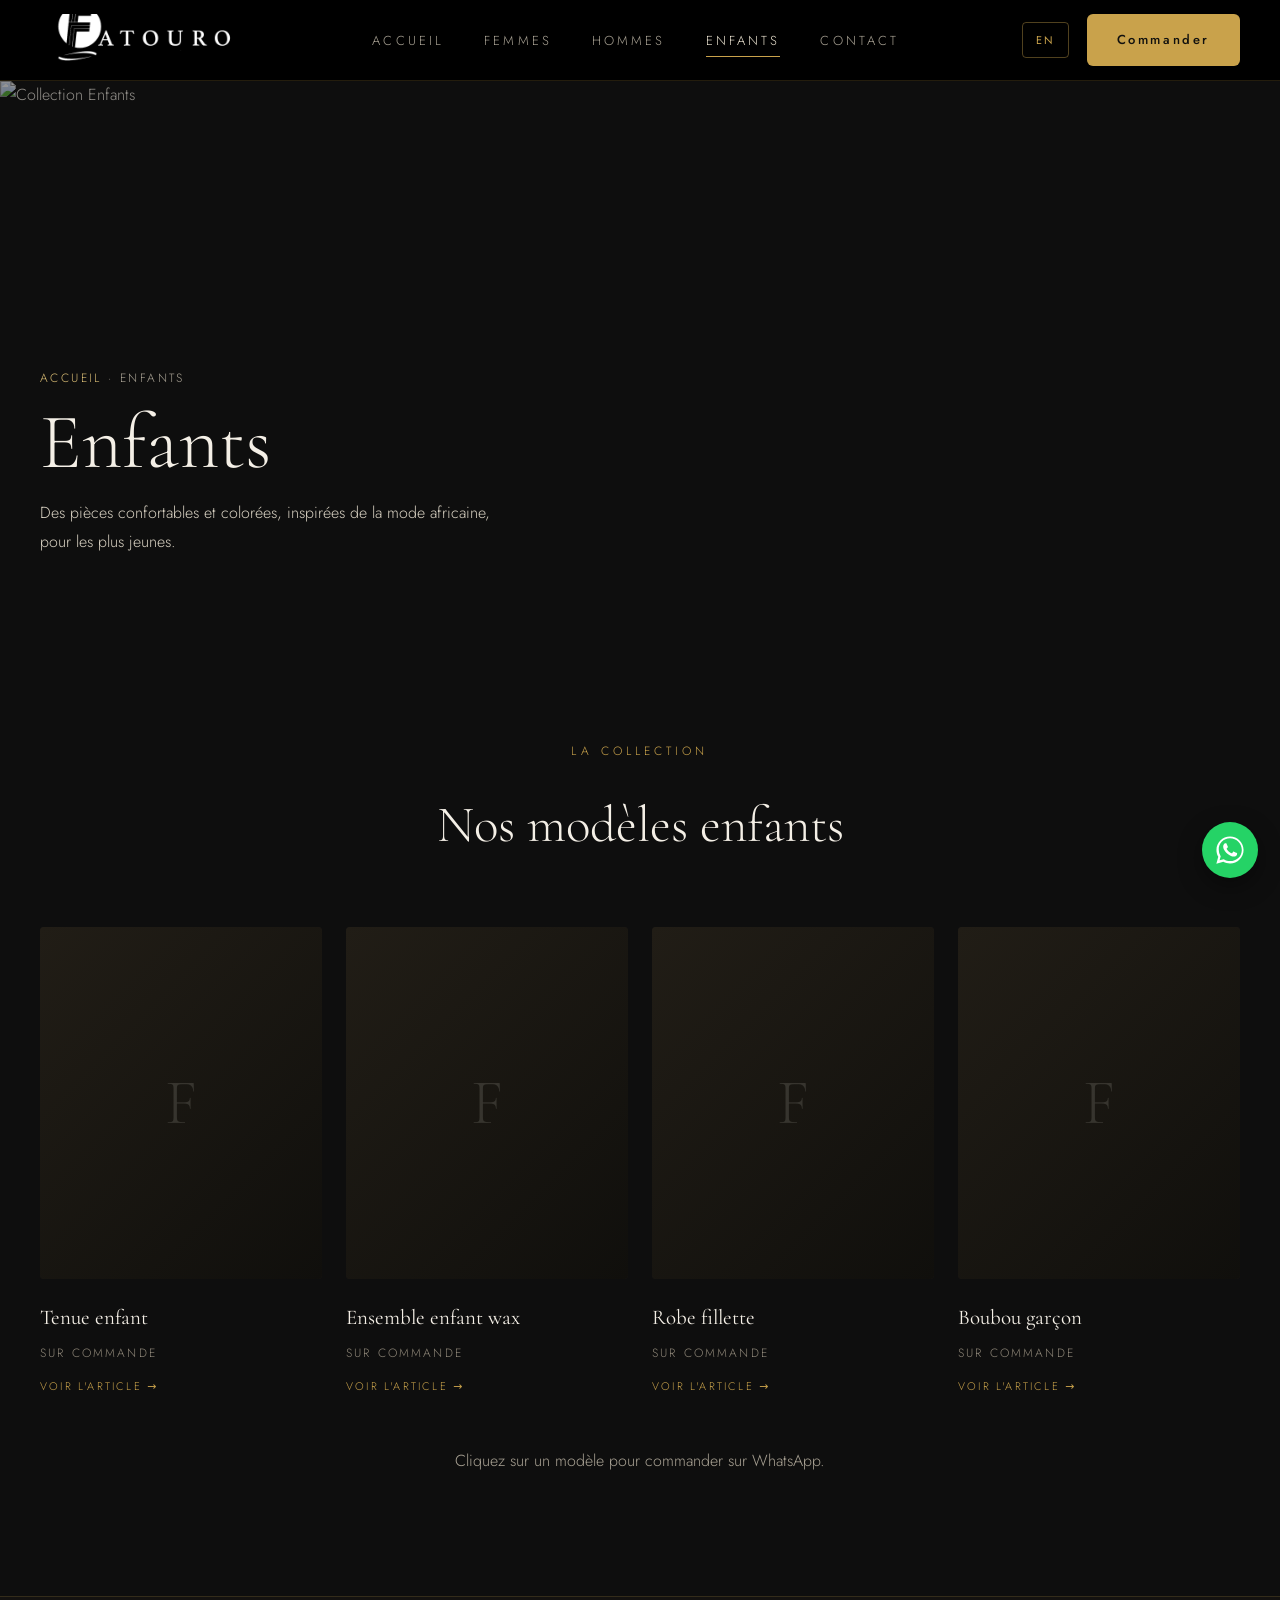
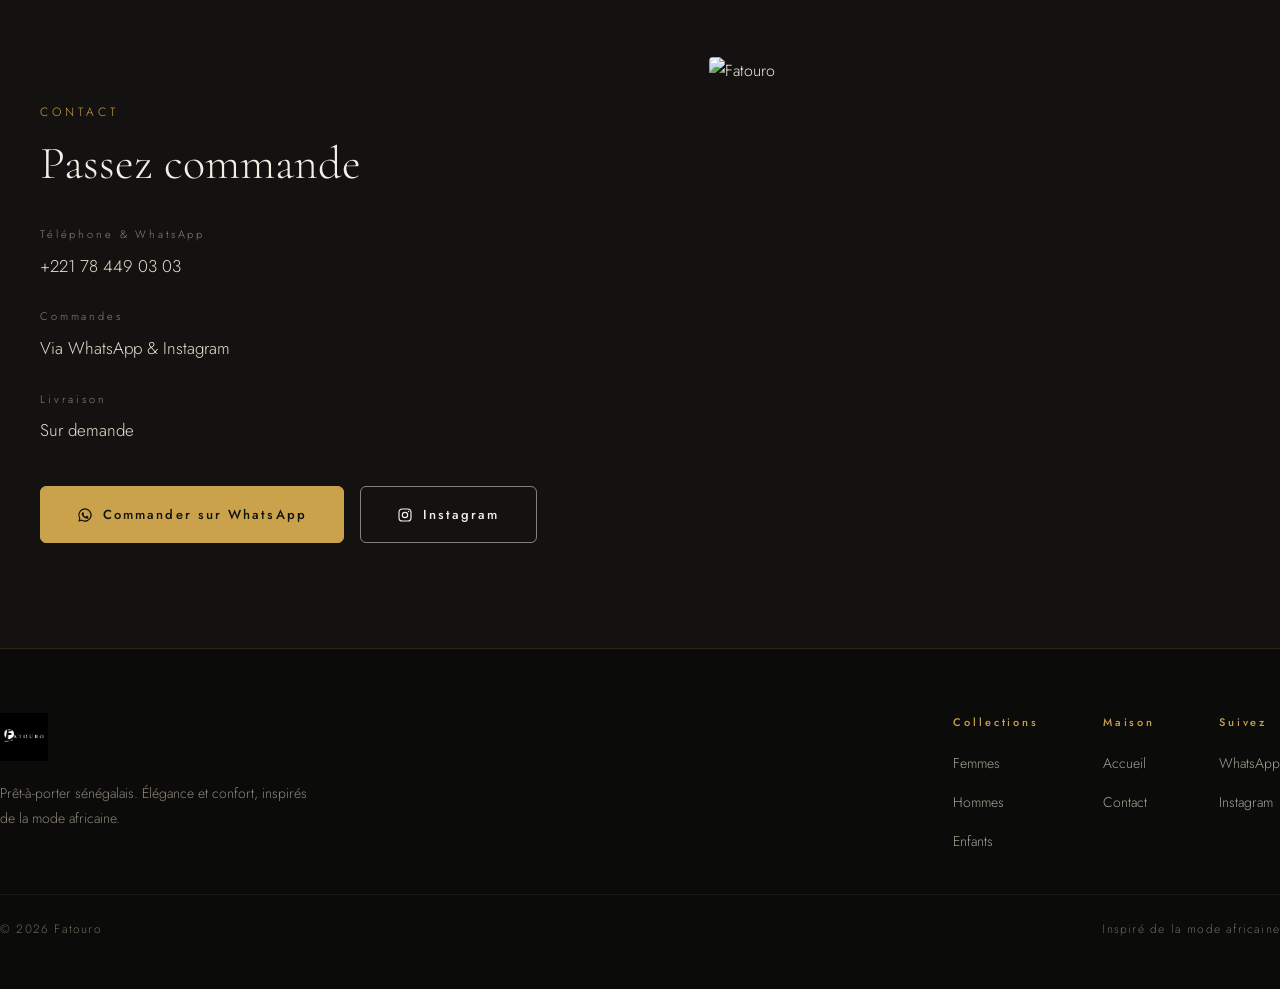
==== enfants.html @ f80fe461 "Site Fatouro : catalogue, fiches, paiement et reçus email" ====
<!DOCTYPE html>
<html lang="fr">
<head>
  <meta charset="UTF-8" />
  <meta name="viewport" content="width=device-width, initial-scale=1.0" />
  <title>Collection Enfants — FATOURO</title>
  <meta name="description" content="Collection Enfants de Fatouro : tenues confortables et colorées, ensembles wax, robes et boubous pour les plus jeunes." />
  <meta name="theme-color" content="#0e0e0e" />
  <link rel="icon" href="assets/logo.jpeg" />
  <link rel="preconnect" href="https://fonts.googleapis.com" />
  <link rel="preconnect" href="https://fonts.gstatic.com" crossorigin />
  <link href="https://fonts.googleapis.com/css2?family=Cormorant+Garamond:ital,wght@0,300;0,400;0,500;0,600;1,300;1,400&family=Jost:wght@300;400;500&display=swap" rel="stylesheet" />
  <link rel="stylesheet" href="css/style.css" />
</head>
<body>

  <div class="scroll-progress" id="scrollProgress"></div>

  <!-- ===================== NAV ===================== -->
  <header class="site-header" id="top">
    <nav class="nav container">
      <a href="index.html" class="nav__brand"><img src="assets/logo.jpeg" alt="Fatouro" class="nav__logo" /></a>
      <button class="nav__toggle" id="navToggle" aria-label="Menu" aria-expanded="false"><span></span><span></span><span></span></button>
      <ul class="nav__menu" id="navMenu">
        <li><a href="index.html" data-fr="Accueil" data-en="Home">Accueil</a></li>
        <li><a href="femmes.html" data-fr="Femmes" data-en="Women">Femmes</a></li>
        <li><a href="hommes.html" data-fr="Hommes" data-en="Men">Hommes</a></li>
        <li><a href="enfants.html" class="active" data-fr="Enfants" data-en="Children">Enfants</a></li>
        <li><a href="#contact" data-fr="Contact" data-en="Contact">Contact</a></li>
        <li class="nav__mobile-cta"><a href="#contact" class="nav__cta" data-fr="Commander" data-en="Order">Commander</a></li>
      </ul>
      <div class="nav__actions">
        <button id="langToggle" class="lang-btn">EN</button>
        <a href="#contact" class="nav__cta" data-fr="Commander" data-en="Order">Commander</a>
      </div>
    </nav>
  </header>

  <!-- ===================== HERO ===================== -->
  <section class="page-hero">
    <img class="page-hero__img" src="https://images.unsplash.com/photo-1503944168849-8bf86875bbd8?auto=format&fit=crop&w=1700&q=75" alt="Collection Enfants" />
    <div class="page-hero__overlay"></div>
    <div class="container page-hero__inner">
      <p class="breadcrumb"><a href="index.html" data-fr="Accueil" data-en="Home">Accueil</a> · <span data-fr="Enfants" data-en="Children">Enfants</span></p>
      <h1 class="page-hero__title" data-fr="Enfants" data-en="Children">Enfants</h1>
      <p class="page-hero__sub" data-fr="Des pièces confortables et colorées, inspirées de la mode africaine, pour les plus jeunes." data-en="Comfortable, colourful pieces inspired by African fashion, for the youngest.">Des pièces confortables et colorées, inspirées de la mode africaine, pour les plus jeunes.</p>
    </div>
  </section>

  <!-- ===================== CATALOGUE ===================== -->
  <section class="section">
    <div class="container">
      <div class="news-head" data-reveal>
        <p class="eyebrow" data-fr="La collection" data-en="The collection">La collection</p>
        <h2 data-fr="Nos modèles enfants" data-en="Our kids' pieces">Nos modèles enfants</h2>
      </div>
      <div class="product-grid" id="productGrid" data-categorie="Enfants"></div>
      <p class="catalogue__note" data-reveal data-fr="Cliquez sur un modèle pour commander sur WhatsApp." data-en="Click a piece to order on WhatsApp.">Cliquez sur un modèle pour commander sur WhatsApp.</p>
    </div>
  </section>

  <!-- ===================== CONTACT ===================== -->
  <section class="contact" id="contact">
    <div class="container contact__grid">
      <div class="contact__body" data-reveal>
        <p class="eyebrow" data-fr="Contact" data-en="Contact">Contact</p>
        <h2 class="contact__title" data-fr="Passez commande" data-en="Place your order">Passez commande</h2>
        <div class="contact__info">
          <div class="info-row">
            <p class="info-row__label" data-fr="Téléphone & WhatsApp" data-en="Phone & WhatsApp">Téléphone & WhatsApp</p>
            <p class="info-row__value"><a href="tel:+221784490303">+221 78 449 03 03</a></p>
          </div>
          <div class="info-row">
            <p class="info-row__label" data-fr="Commandes" data-en="Orders">Commandes</p>
            <p class="info-row__value" data-fr="Via WhatsApp & Instagram" data-en="Via WhatsApp & Instagram">Via WhatsApp & Instagram</p>
          </div>
          <div class="info-row">
            <p class="info-row__label" data-fr="Livraison" data-en="Delivery">Livraison</p>
            <p class="info-row__value" data-fr="Sur demande" data-en="On request">Sur demande</p>
          </div>
        </div>
        <div class="contact__actions">
          <a class="btn btn--gold" id="whatsappLink" href="#" target="_blank" rel="noopener">
            <svg viewBox="0 0 24 24" fill="currentColor" aria-hidden="true"><path d="M12 2a10 10 0 0 0-8.6 15l-1.4 5 5.1-1.3A10 10 0 1 0 12 2zm0 18.2c-1.5 0-3-.4-4.3-1.2l-.3-.2-3 .8.8-2.9-.2-.3A8.2 8.2 0 1 1 12 20.2zm4.5-6.1c-.2-.1-1.5-.7-1.7-.8-.2-.1-.4-.1-.6.1-.2.2-.7.8-.8 1-.2.2-.3.2-.5.1-1.3-.6-2.1-1.1-3-2.6-.2-.4.2-.4.6-1.2.1-.2 0-.3 0-.5-.1-.1-.6-1.4-.8-1.9-.2-.5-.4-.4-.6-.4h-.5c-.2 0-.5.1-.7.3-.2.2-.9.9-.9 2.2s.9 2.5 1 2.7c.1.2 1.8 2.8 4.4 3.9 1.6.7 2.2.7 3 .6.5-.1 1.5-.6 1.7-1.2.2-.6.2-1.1.1-1.2-.1-.1-.2-.2-.4-.3z"/></svg>
            <span data-fr="Commander sur WhatsApp" data-en="Order on WhatsApp">Commander sur WhatsApp</span>
          </a>
          <a class="btn btn--ghost" id="instagramLink" href="#" target="_blank" rel="noopener">
            <svg viewBox="0 0 24 24" fill="none" stroke="currentColor" stroke-width="1.7" aria-hidden="true"><rect x="3" y="3" width="18" height="18" rx="5"/><circle cx="12" cy="12" r="4"/><circle cx="17.3" cy="6.7" r="1" fill="currentColor" stroke="none"/></svg>
            <span>Instagram</span>
          </a>
        </div>
      </div>
      <div class="contact__media" data-reveal>
        <img src="https://images.unsplash.com/photo-1503944168849-8bf86875bbd8?auto=format&fit=crop&w=900&q=75" alt="Fatouro" />
      </div>
    </div>
  </section>

  <!-- ===================== FOOTER ===================== -->
  <footer class="footer">
    <div class="container footer__top">
      <div class="footer__brand">
        <img src="assets/logo.jpeg" alt="Fatouro" />
        <p data-fr="Prêt-à-porter sénégalais. Élégance et confort, inspirés de la mode africaine." data-en="Senegalese ready-to-wear. Elegance and comfort, inspired by African fashion.">Prêt-à-porter sénégalais. Élégance et confort, inspirés de la mode africaine.</p>
      </div>
      <div class="footer__cols">
        <div class="footer__col">
          <h4 data-fr="Collections" data-en="Collections">Collections</h4>
          <a href="femmes.html" data-fr="Femmes" data-en="Women">Femmes</a>
          <a href="hommes.html" data-fr="Hommes" data-en="Men">Hommes</a>
          <a href="enfants.html" data-fr="Enfants" data-en="Children">Enfants</a>
        </div>
        <div class="footer__col">
          <h4 data-fr="Maison" data-en="House">Maison</h4>
          <a href="index.html" data-fr="Accueil" data-en="Home">Accueil</a>
          <a href="#contact" data-fr="Contact" data-en="Contact">Contact</a>
        </div>
        <div class="footer__col">
          <h4 data-fr="Suivez" data-en="Follow">Suivez</h4>
          <a id="footerWhatsapp" href="#" target="_blank" rel="noopener">WhatsApp</a>
          <a id="footerInstagram" href="#" target="_blank" rel="noopener">Instagram</a>
        </div>
      </div>
    </div>
    <div class="container footer__bottom">
      <p>© <span id="year"></span> Fatouro</p>
      <p data-fr="Inspiré de la mode africaine" data-en="Inspired by African fashion">Inspiré de la mode africaine</p>
    </div>
  </footer>

  <a class="fab-whatsapp" id="fabWhatsapp" href="#" target="_blank" rel="noopener" aria-label="WhatsApp">
    <svg viewBox="0 0 32 32" width="28" height="28" fill="currentColor" aria-hidden="true"><path d="M16 .5C7.4.5.5 7.4.5 16c0 2.8.7 5.4 2.1 7.8L.4 31.6l8-2.1c2.3 1.2 4.9 1.9 7.6 1.9 8.6 0 15.5-6.9 15.5-15.5S24.6.5 16 .5zm0 28.2c-2.4 0-4.7-.6-6.7-1.8l-.5-.3-4.7 1.2 1.3-4.6-.3-.5a12.6 12.6 0 01-1.9-6.7C2.5 8.5 8.5 2.5 16 2.5S29.5 8.5 29.5 16 23.5 28.7 16 28.7zm7.3-9.5c-.4-.2-2.4-1.2-2.7-1.3-.4-.1-.6-.2-.9.2-.3.4-1 1.3-1.2 1.5-.2.2-.4.3-.8.1-.4-.2-1.7-.6-3.2-2-1.2-1.1-2-2.4-2.2-2.8-.2-.4 0-.6.2-.8l.6-.7c.2-.2.3-.4.4-.6.1-.2 0-.5 0-.7-.1-.2-.9-2.2-1.3-3-.3-.8-.6-.7-.9-.7h-.7c-.2 0-.6.1-1 .5s-1.4 1.4-1.4 3.4 1.4 3.9 1.6 4.2c.2.3 2.8 4.3 6.8 6 .9.4 1.7.6 2.2.8.9.3 1.8.3 2.4.2.7-.1 2.4-1 2.7-1.9.3-.9.3-1.7.2-1.9-.1-.2-.3-.3-.7-.5z"/></svg>
  </a>

  <script src="js/script.js"></script>
</body>
</html>
---- css/style.css ----
/* ===================================================================
   FATOURO — feuille de style
   Palette : noir #0E0E0E · crème #F4EFE6 · or #C9A24B
   Typo    : Cormorant Garamond (titres) · Jost (texte)
=================================================================== */
:root {
  --bg: #0e0e0e;
  --panel: #141210;
  --footer: #0b0b0a;
  --cream: #f4efe6;
  --cream-2: #e7dfcd;
  --gold: #c9a24b;
  --gold-2: #d9bc74;
  --muted: #a9a294;
  --muted-2: #8f8779;
  --line: rgba(201, 162, 75, .18);
  --line-soft: rgba(255, 255, 255, .06);
  --ink: #1d1a14;
  --ink-muted: #4a4436;
  --maxw: 1360px;
  --serif: "Cormorant Garamond", Georgia, serif;
  --sans: "Jost", system-ui, -apple-system, Segoe UI, Roboto, sans-serif;
  --ease: cubic-bezier(.22, 1, .36, 1);
}

* { box-sizing: border-box; margin: 0; padding: 0; }
html { scroll-behavior: smooth; }
body {
  font-family: var(--sans);
  font-weight: 300;
  background: var(--bg);
  color: var(--cream);
  line-height: 1.8;
  -webkit-font-smoothing: antialiased;
  overflow-x: hidden;
}
img { max-width: 100%; display: block; }
a { color: inherit; text-decoration: none; }

.container { max-width: var(--maxw); margin-inline: auto; padding-inline: 40px; }
.section { padding: clamp(70px, 11vw, 120px) 0; }

/* ===== Surtitres / titres communs ===== */
.eyebrow { font-size: 12px; letter-spacing: .34em; text-transform: uppercase; color: var(--gold); margin-bottom: 16px; }
.eyebrow--dark { color: #9c7a22; }
.h-serif { font-family: var(--serif); font-weight: 300; line-height: 1.06; }

/* ===== Barre de progression ===== */
.scroll-progress {
  position: fixed; top: 0; left: 0; height: 2px; width: 0;
  background: linear-gradient(90deg, var(--gold), var(--gold-2));
  z-index: 100; transition: width .1s linear;
}

/* ===== Boutons ===== */
.btn {
  display: inline-flex; align-items: center; gap: 10px;
  font-size: 13px; letter-spacing: .16em; font-weight: 500;
  padding: 16px 36px; border-radius: 6px; border: 1px solid transparent;
  cursor: pointer; transition: transform .3s var(--ease), background .3s, border-color .3s, color .3s;
}
.btn:hover { transform: translateY(-3px); }
.btn--gold { background: var(--gold); color: #10100e; border-color: var(--gold); }
.btn--gold:hover { background: var(--gold-2); border-color: var(--gold-2); }
.btn--ghost { border-color: rgba(244, 239, 230, .5); color: var(--cream); }
.btn--ghost:hover { border-color: var(--cream); background: rgba(244, 239, 230, .06); }

/* ===================================================================
   NAVIGATION
=================================================================== */
.site-header {
  position: sticky; top: 0; z-index: 50;
  background: #000;
  border-bottom: 1px solid var(--line);
}
.nav { display: flex; align-items: center; justify-content: space-between; gap: 32px; height: 80px; }
.nav__logo { height: 52px; width: 210px; object-fit: cover; object-position: center; transition: transform .3s var(--ease); }
.nav__brand:hover .nav__logo { transform: scale(1.04); }
.nav__menu { display: flex; align-items: center; gap: 40px; list-style: none; }
.nav__menu a {
  position: relative; font-size: 13px; letter-spacing: .24em; text-transform: uppercase; color: var(--muted);
  transition: color .25s;
}
.nav__menu a::after {
  content: ""; position: absolute; left: 0; bottom: -7px; height: 1px; width: 0; background: var(--gold);
  transition: width .3s var(--ease);
}
.nav__menu a:hover, .nav__menu a.active { color: var(--cream-2); }
.nav__menu a:hover::after, .nav__menu a.active::after { width: 100%; }
.nav__mobile-cta { display: none; } /* visible uniquement en menu mobile */
.nav__actions { display: flex; align-items: center; gap: 18px; }
.lang-btn {
  background: transparent; border: 1px solid rgba(201, 162, 75, .4); color: var(--gold);
  font-family: var(--sans); font-size: 11px; letter-spacing: .18em; padding: 9px 13px; border-radius: 4px; cursor: pointer;
  transition: background .25s, color .25s;
}
.lang-btn:hover { background: var(--gold); color: #10100e; }
.nav__cta {
  background: var(--gold); color: #10100e !important; font-size: 13px; letter-spacing: .2em; font-weight: 500;
  padding: 14px 30px; border-radius: 6px; transition: background .25s, transform .25s var(--ease);
}
.nav__cta:hover { background: var(--gold-2); transform: translateY(-2px); }
.nav__cta::after { display: none; }
.nav__toggle { display: none; flex-direction: column; gap: 5px; background: none; border: 0; cursor: pointer; padding: 6px; z-index: 60; }
.nav__toggle span { width: 26px; height: 2px; background: var(--cream); transition: .3s var(--ease); }
.nav__toggle[aria-expanded="true"] span:nth-child(1) { transform: translateY(7px) rotate(45deg); }
.nav__toggle[aria-expanded="true"] span:nth-child(2) { opacity: 0; }
.nav__toggle[aria-expanded="true"] span:nth-child(3) { transform: translateY(-7px) rotate(-45deg); }

/* ===================================================================
   HERO
=================================================================== */
.hero {
  position: relative; height: 90vh; min-height: 600px; max-height: 840px;
  display: flex; align-items: flex-end; overflow: hidden;
}
.hero__img { position: absolute; inset: 0; width: 100%; height: 100%; object-fit: cover; }
.hero__overlay {
  position: absolute; inset: 0;
  background: linear-gradient(180deg, rgba(14,14,14,.55) 0%, rgba(14,14,14,.15) 38%, rgba(14,14,14,.92) 100%);
}
.hero__inner { position: relative; z-index: 2; width: 100%; padding-bottom: 88px; }
.hero__overline { font-size: 12px; letter-spacing: .34em; color: var(--gold-2); margin-bottom: 22px; }
.hero__title { font-family: var(--serif); font-weight: 300; font-size: clamp(44px, 6vw, 80px); line-height: 1.02; max-width: 15ch; }
.hero__sub { max-width: 46ch; font-size: 17px; line-height: 1.8; color: #d8d1c2; margin: 26px 0 38px; }
.hero__actions { display: flex; flex-wrap: wrap; gap: 16px; }

/* page-hero (collections) */
.page-hero { position: relative; height: 60vh; min-height: 440px; max-height: 620px; display: flex; align-items: flex-end; overflow: hidden; }
.page-hero__img { position: absolute; inset: 0; width: 100%; height: 100%; object-fit: cover; }
.page-hero__overlay { position: absolute; inset: 0; background: linear-gradient(180deg, rgba(14,14,14,.45) 0%, rgba(14,14,14,.2) 40%, rgba(14,14,14,.92) 100%); }
.page-hero__inner { position: relative; z-index: 2; width: 100%; padding-bottom: 64px; }
.breadcrumb { font-size: 12px; letter-spacing: .2em; text-transform: uppercase; color: var(--muted); margin-bottom: 14px; }
.breadcrumb a { color: var(--gold-2); }
.page-hero__title { font-family: var(--serif); font-weight: 300; font-size: clamp(40px, 7vw, 78px); line-height: 1; }
.page-hero__sub { max-width: 50ch; color: #d8d1c2; font-size: 16px; margin-top: 18px; }

/* ===================================================================
   COLLECTIONS (catégories)
=================================================================== */
.section-head { display: flex; align-items: flex-end; justify-content: space-between; flex-wrap: wrap; gap: 24px; margin-bottom: 56px; }
.section-head__title { font-family: var(--serif); font-weight: 300; font-size: clamp(32px, 4vw, 52px); line-height: 1.05; }
.section-head__intro { max-width: 34ch; font-size: 15px; line-height: 1.8; color: var(--muted); }

.cat-grid { display: grid; grid-template-columns: repeat(3, 1fr); gap: 24px; }
.cat-card { position: relative; display: block; aspect-ratio: 3/4; overflow: hidden; border-radius: 4px; }
.cat-card__img { position: absolute; inset: 0; width: 100%; height: 100%; object-fit: cover; transition: transform .7s var(--ease); }
.cat-card:hover .cat-card__img { transform: scale(1.06); }
.cat-card__overlay { position: absolute; inset: 0; background: linear-gradient(180deg, rgba(14,14,14,0) 40%, rgba(14,14,14,.84) 100%); }
.cat-card__label { position: absolute; left: 28px; bottom: 28px; z-index: 2; }
.cat-card__label h3 { font-family: var(--serif); font-weight: 400; font-size: 30px; color: #f6f1e7; margin-bottom: 8px; }
.cat-card__label span { font-size: 12px; letter-spacing: .22em; color: var(--gold-2); transition: letter-spacing .3s; }
.cat-card:hover .cat-card__label span { letter-spacing: .3em; }

/* ===================================================================
   STORY (section claire)
=================================================================== */
.story { background: var(--cream); color: var(--ink); }
.story__grid { display: grid; grid-template-columns: .85fr 1fr; gap: 80px; align-items: center; }
.story__media { position: relative; aspect-ratio: 4/5; margin: 80px 0; border-radius: 4px; overflow: hidden; }
.story__media img { position: absolute; inset: 0; width: 100%; height: 100%; object-fit: cover; }
.story__body { padding: 80px 0; }
.story__title { font-family: var(--serif); font-weight: 300; font-size: clamp(30px, 3.4vw, 46px); line-height: 1.1; color: var(--ink); margin-bottom: 28px; }
.story__body p { font-size: 17px; line-height: 1.9; color: var(--ink-muted); max-width: 54ch; margin-bottom: 22px; }
.story__link { display: inline-block; border-bottom: 1px solid #9c7a22; padding-bottom: 6px; font-size: 13px; letter-spacing: .2em; color: var(--ink); margin-top: 14px; transition: gap .3s; }
.story__link:hover { color: #9c7a22; }

/* ===================================================================
   NOUVEAUTÉS / CATALOGUE (produits)
=================================================================== */
.news-head { text-align: center; margin-bottom: 56px; }
.news-head h2 { font-family: var(--serif); font-weight: 300; font-size: clamp(32px, 4vw, 52px); }
.product-grid { display: grid; grid-template-columns: repeat(4, 1fr); gap: 24px; }
.product { display: block; }
.product__frame { position: relative; aspect-ratio: 4/5; border-radius: 4px; overflow: hidden; background: #1b1814; }
.product__frame img { position: absolute; inset: 0; width: 100%; height: 100%; object-fit: contain; background: #1b1814; transition: transform .6s var(--ease); }
.product:hover .product__frame img { transform: scale(1.05); }
.product__placeholder {
  position: absolute; inset: 0; display: flex; align-items: center; justify-content: center;
  font-family: var(--serif); font-size: 64px; color: rgba(244, 239, 230, .14);
  background: linear-gradient(135deg, #211d16, #100f0c);
}
.product__badge {
  position: absolute; top: 14px; left: 14px; z-index: 2;
  font-size: 10px; letter-spacing: .16em; text-transform: uppercase; font-weight: 500;
  background: rgba(14,14,14,.82); color: var(--gold-2); border: 1px solid var(--line);
  padding: 6px 12px; border-radius: 3px; backdrop-filter: blur(4px);
}
.product--out .product__frame img,
.product--out .product__placeholder { filter: grayscale(.7) brightness(.7); }
.product--out .product__order { color: var(--muted); }
.product__name { font-family: var(--serif); font-weight: 400; font-size: 21px; color: var(--cream); margin: 20px 0 6px; }
.product__meta { font-size: 12px; letter-spacing: .18em; color: var(--muted-2); text-transform: uppercase; }
.product__stock { font-size: 12px; letter-spacing: .04em; color: var(--gold-2); margin-top: 4px; }
.product__stock--out { color: #c98b6a; }
.product__order {
  display: inline-block; margin-top: 12px; font-size: 11px; letter-spacing: .2em; text-transform: uppercase;
  color: var(--gold); border-bottom: 1px solid transparent; transition: border-color .25s;
}
.product:hover .product__order { border-color: var(--gold); }
.catalogue__note { margin-top: 48px; text-align: center; color: var(--muted); }
.catalogue__note a { color: var(--gold); border-bottom: 1px solid rgba(201,162,75,.4); }

/* ===================================================================
   BOUTIQUE / CONTACT
=================================================================== */
.contact { background: var(--panel); border-top: 1px solid var(--line); }
.contact__grid { display: grid; grid-template-columns: 1fr .9fr; gap: 80px; align-items: center; }
.contact__body { padding: 100px 0; }
.contact__title { font-family: var(--serif); font-weight: 300; font-size: clamp(30px, 3.6vw, 48px); line-height: 1.08; margin-bottom: 36px; }
.contact__info { display: grid; gap: 26px; max-width: 420px; }
.info-row__label { font-size: 11px; letter-spacing: .26em; color: var(--muted-2); margin-bottom: 6px; }
.info-row__value { font-size: 17px; font-weight: 300; color: var(--cream-2); }
.info-row__value a { color: var(--cream-2); border-bottom: 1px solid transparent; transition: border-color .25s; }
.info-row__value a:hover { border-color: var(--gold); }
.contact__actions { display: flex; flex-wrap: wrap; gap: 16px; margin-top: 40px; }
.contact__actions .btn svg { width: 16px; height: 16px; }
.contact__media { position: relative; aspect-ratio: 1/1; align-self: stretch; margin: 60px 0; border-radius: 4px; overflow: hidden; }
.contact__media img { position: absolute; inset: 0; width: 100%; height: 100%; object-fit: cover; }

/* ===================================================================
   INSTAGRAM
=================================================================== */
.insta { text-align: center; }
.insta__handle { font-family: var(--serif); font-weight: 300; font-size: clamp(30px, 3.4vw, 46px); margin-bottom: 48px; }
.ig-grid { display: grid; grid-template-columns: repeat(6, 1fr); gap: 14px; }
.ig-cell { position: relative; aspect-ratio: 1/1; overflow: hidden; border-radius: 3px; }
.ig-cell img { position: absolute; inset: 0; width: 100%; height: 100%; object-fit: cover; transition: transform .6s var(--ease), filter .4s; filter: grayscale(.1); }
.ig-cell:hover img { transform: scale(1.08); filter: grayscale(0); }

/* ===================================================================
   FOOTER
=================================================================== */
.footer { margin-top: 0; border-top: 1px solid var(--line); background: var(--footer); }
.footer__top { display: flex; flex-wrap: wrap; justify-content: space-between; gap: 40px; padding: 64px 0 40px; }
.footer__brand { max-width: 320px; }
.footer__brand img { height: 48px; width: auto; margin-bottom: 20px; }
.footer__brand p { font-size: 14px; line-height: 1.8; color: var(--muted-2); }
.footer__cols { display: flex; gap: 64px; flex-wrap: wrap; }
.footer__col { display: flex; flex-direction: column; gap: 14px; }
.footer__col h4 { font-size: 11px; letter-spacing: .26em; color: var(--gold); margin-bottom: 4px; font-weight: 500; }
.footer__col a { font-size: 14px; font-weight: 300; color: var(--muted); transition: color .25s; }
.footer__col a:hover { color: var(--cream-2); }
.footer__bottom { display: flex; flex-wrap: wrap; justify-content: space-between; gap: 16px; padding: 24px 0 48px; border-top: 1px solid var(--line-soft); }
.footer__bottom p { font-size: 12px; letter-spacing: .1em; color: #6f6a5e; }

/* ===== Carte cliquable + compteur photos ===== */
.product { cursor: pointer; }
.product__count {
  position: absolute; top: 14px; right: 14px; z-index: 2;
  font-size: 11px; letter-spacing: .04em;
  background: rgba(14,14,14,.78); color: var(--cream); border: 1px solid var(--line);
  padding: 4px 9px; border-radius: 20px; backdrop-filter: blur(4px);
}

/* ===================================================================
   FICHE ARTICLE (modale) + galerie
=================================================================== */
.modal { position: fixed; inset: 0; z-index: 200; display: none; }
.modal[aria-hidden="false"] { display: block; }
.modal__overlay { position: absolute; inset: 0; background: rgba(6,6,6,.85); backdrop-filter: blur(4px); animation: fadeIn .25s ease; }
@keyframes fadeIn { from { opacity: 0; } to { opacity: 1; } }
.modal__box {
  position: absolute; left: 50%; top: 50%; transform: translate(-50%, -50%);
  width: min(960px, 94vw); max-height: 92vh; overflow: auto;
  background: var(--panel); border: 1px solid var(--line); border-radius: 8px;
  display: grid; grid-template-columns: 1.15fr .85fr;
  animation: modalIn .3s var(--ease);
}
@keyframes modalIn { from { opacity: 0; transform: translate(-50%, -46%); } to { opacity: 1; transform: translate(-50%, -50%); } }
.modal__close {
  position: absolute; top: 12px; right: 14px; z-index: 5;
  width: 38px; height: 38px; border-radius: 50%; border: 1px solid var(--line);
  background: rgba(14,14,14,.7); color: var(--cream); font-size: 22px; line-height: 1; cursor: pointer;
  transition: background .2s;
}
.modal__close:hover { background: var(--gold); color: #10100e; }

.modal__gallery { padding: 18px; }
.modal__stage { position: relative; aspect-ratio: 4/5; background: #1b1814; border-radius: 6px; overflow: hidden; display: flex; align-items: center; justify-content: center; }
.modal__img { width: 100%; height: 100%; }
.modal__img img { width: 100%; height: 100%; object-fit: contain; }
.modal__placeholder { width: 100%; height: 100%; display: flex; align-items: center; justify-content: center; font-family: var(--serif); font-size: 90px; color: rgba(244,239,230,.14); }
.modal__nav {
  position: absolute; top: 50%; transform: translateY(-50%); z-index: 3;
  width: 42px; height: 42px; border-radius: 50%; border: 1px solid var(--line);
  background: rgba(14,14,14,.6); color: var(--cream); font-size: 26px; line-height: 1; cursor: pointer;
  display: flex; align-items: center; justify-content: center; transition: background .2s;
}
.modal__nav:hover { background: var(--gold); color: #10100e; }
.modal__nav--prev { left: 12px; }
.modal__nav--next { right: 12px; }
.modal__thumbs { display: flex; gap: 10px; margin-top: 12px; flex-wrap: wrap; }
.modal__thumb { width: 64px; height: 76px; border-radius: 4px; overflow: hidden; border: 1px solid var(--line); background: #1b1814; cursor: pointer; padding: 0; }
.modal__thumb img { width: 100%; height: 100%; object-fit: cover; }
.modal__thumb.is-active { border-color: var(--gold); box-shadow: 0 0 0 1px var(--gold); }

.modal__info { padding: 56px 36px 36px; display: flex; flex-direction: column; }
.modal__cat { font-size: 11px; letter-spacing: .22em; text-transform: uppercase; color: var(--gold); margin-bottom: 10px; }
.modal__name { font-family: var(--serif); font-weight: 500; font-size: clamp(26px, 4vw, 38px); line-height: 1.1; margin-bottom: 12px; }
.modal__price { font-size: 20px; color: var(--cream); margin-bottom: 6px; }
.modal__stock { font-size: 14px; color: var(--gold-2); margin-bottom: 28px; }
.modal__stock--out { color: #c98b6a; }
.modal__actions { margin-top: auto; display: flex; flex-direction: column; gap: 12px; }
.modal__actions .btn { justify-content: center; }
/* l'attribut hidden doit l'emporter sur display:flex */
.modal__actions[hidden], .pay[hidden] { display: none !important; }

/* Panneau paiement */
.pay { margin-top: auto; display: flex; flex-direction: column; gap: 14px; }
.pay__title { font-size: 13px; letter-spacing: .1em; text-transform: uppercase; color: var(--gold); }
.pay__methods { display: grid; grid-template-columns: 1fr 1fr; gap: 12px; }
.pay__method {
  display: flex; align-items: center; justify-content: center; gap: 8px;
  padding: 16px 12px; border-radius: 6px; cursor: pointer;
  background: var(--bg); border: 1px solid var(--line); color: var(--cream);
  font-family: var(--sans); font-size: 14px; letter-spacing: .04em;
  transition: border-color .25s, transform .25s var(--ease), background .25s;
}
.pay__method:hover { border-color: var(--gold); transform: translateY(-2px); }
.pay__logo { width: 26px; height: 26px; object-fit: contain; border-radius: 5px; flex-shrink: 0; }
.pay__details:empty { display: none; }
.pay__box { background: var(--bg); border: 1px solid var(--line); border-radius: 6px; padding: 18px; display: flex; flex-direction: column; gap: 8px; }
.pay__line { font-size: 15px; color: var(--cream-2); }
.pay__line strong { color: var(--cream); letter-spacing: .04em; }
.pay__steps { font-size: 13px; color: var(--muted); margin: 4px 0 10px; }
.pay__back { align-self: flex-start; background: none; border: 0; color: var(--muted); cursor: pointer; font-family: var(--sans); font-size: 13px; padding: 4px 0; transition: color .2s; }
.pay__back:hover { color: var(--cream); }
.pay__recu { font-size: 13px; color: #6fcf97; }
.pay__recu--ko { color: #c98b6a; }

/* Formulaire de commande */
.checkout { margin-top: auto; display: flex; flex-direction: column; gap: 12px; }
.checkout[hidden] { display: none !important; }
.checkout .pay__title { margin-bottom: 2px; }
.checkout__row { display: flex; gap: 12px; }
.checkout input {
  width: 100%; padding: 13px 14px; border-radius: 6px;
  background: var(--bg); border: 1px solid var(--line); color: var(--cream);
  font-family: var(--sans); font-size: 15px; transition: border-color .2s;
}
.checkout input::placeholder { color: var(--muted-2); }
.checkout input:focus { outline: none; border-color: var(--gold); }
.checkout .btn { justify-content: center; margin-top: 4px; }

@media (max-width: 720px) {
  .modal__box { grid-template-columns: 1fr; }
  .modal__info { padding: 8px 22px 28px; }
}

/* ===== FAB WhatsApp ===== */
.fab-whatsapp {
  position: fixed; right: 22px; bottom: 22px; z-index: 60; width: 56px; height: 56px; border-radius: 50%;
  display: flex; align-items: center; justify-content: center; background: #25d366; color: #fff;
  box-shadow: 0 8px 24px rgba(0,0,0,.4); transition: transform .25s var(--ease); animation: fabPulse 2.6s ease-in-out infinite;
}
.fab-whatsapp:hover { transform: scale(1.1); animation-play-state: paused; }
@keyframes fabPulse {
  0%, 100% { box-shadow: 0 8px 24px rgba(0,0,0,.4), 0 0 0 0 rgba(37,211,102,.5); }
  50% { box-shadow: 0 8px 24px rgba(0,0,0,.4), 0 0 0 12px rgba(37,211,102,0); }
}

/* ===== Animations au défilement ===== */
[data-reveal] { opacity: 0; transform: translateY(30px); transition: opacity .8s var(--ease), transform .8s var(--ease); transition-delay: calc(var(--i, 0) * .09s); }
[data-reveal].is-visible { opacity: 1; transform: translateY(0); }
@media (prefers-reduced-motion: reduce) {
  *, *::before, *::after { animation: none !important; transition: none !important; }
  [data-reveal] { opacity: 1 !important; transform: none !important; }
}

/* ===================================================================
   RESPONSIVE
=================================================================== */
@media (max-width: 1024px) {
  .story__grid, .contact__grid { grid-template-columns: 1fr; gap: 0; }
  .story__media { margin: 60px 0 0; }
  .story__body { padding: 48px 0 80px; }
  .contact__media { margin: 0 0 60px; aspect-ratio: 16/10; order: -1; }
  .contact__body { padding: 80px 0 40px; }
  .product-grid { grid-template-columns: repeat(2, 1fr); }
  .ig-grid { grid-template-columns: repeat(3, 1fr); }
}
@media (max-width: 820px) {
  .container { padding-inline: 22px; }
  .nav { height: 68px; }
  .nav__logo { height: 44px; width: 170px; }
  .nav__toggle { display: flex; }
  .nav__menu {
    position: fixed; inset: 68px 0 auto 0; flex-direction: column; gap: 0;
    background: rgba(14,14,14,.98); backdrop-filter: blur(12px); padding: 1rem 0;
    border-bottom: 1px solid var(--line); transform: translateY(-130%); transition: transform .4s var(--ease); pointer-events: none;
  }
  .nav__menu.open { transform: translateY(0); pointer-events: auto; }
  .nav__menu li { width: 100%; text-align: center; }
  .nav__menu li a { display: block; padding: 14px 0; }
  .nav__actions .nav__cta { display: none; } /* on masque le bouton de droite sur mobile */
  .nav__mobile-cta { display: block; }       /* et on montre celui du menu */
  .cat-grid { grid-template-columns: 1fr; }
  .hero__inner { padding-bottom: 56px; }
}
@media (max-width: 560px) {
  .product-grid { grid-template-columns: 1fr; }
  .ig-grid { grid-template-columns: repeat(2, 1fr); }
  .lang-btn { display: none; }
}
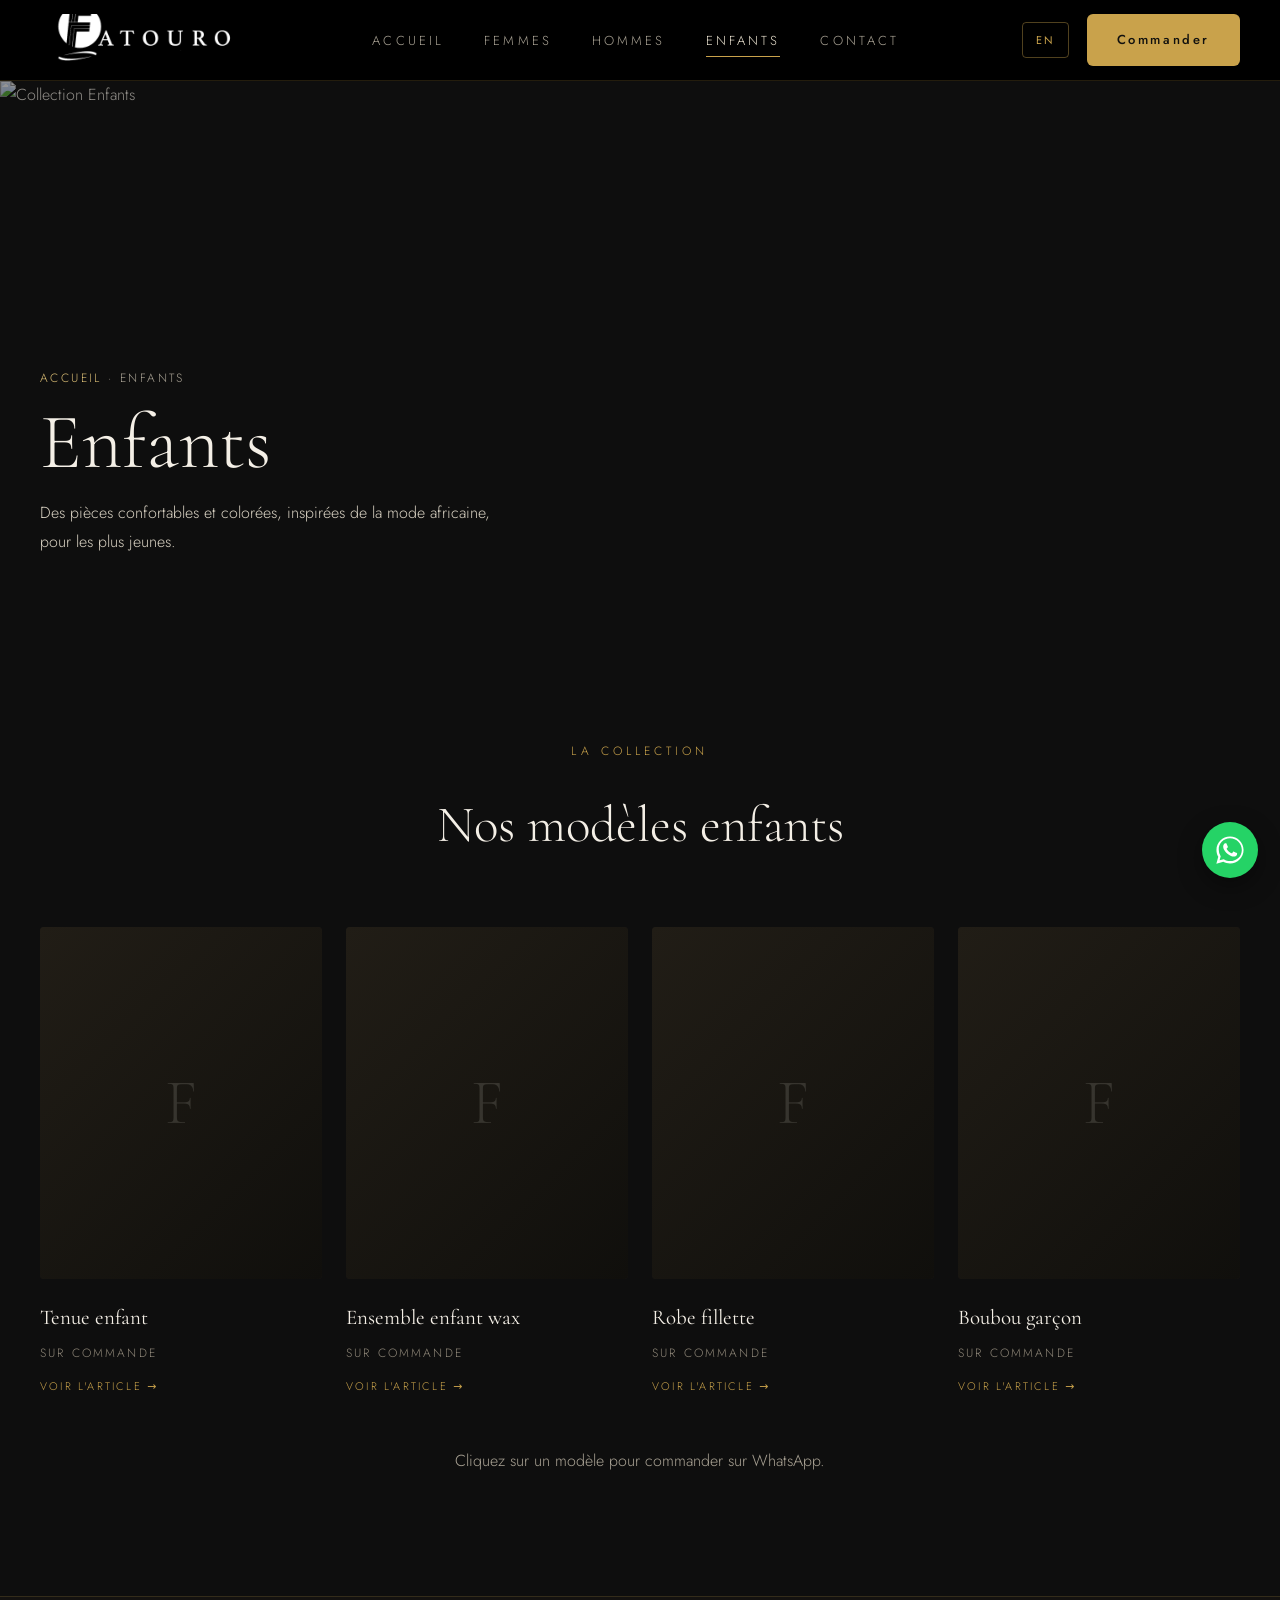
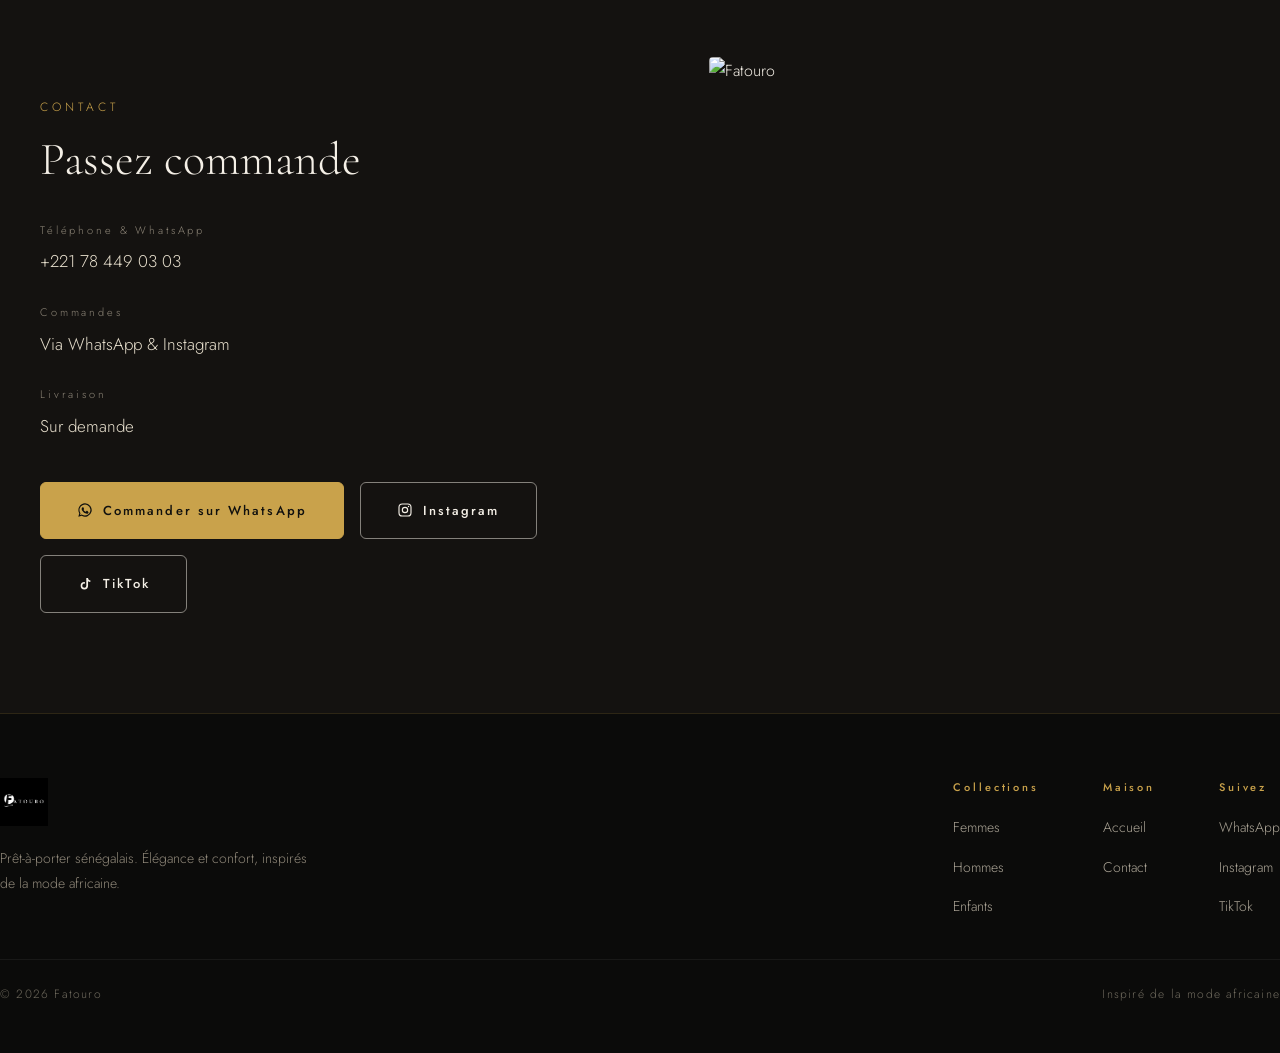
==== commit db5ef23f: "Site Fatouro : catalogue, fiches, paiement et reçus email" ====
--- a/enfants.html
+++ b/enfants.html
@@ -10,7 +10,7 @@
   <link rel="preconnect" href="https://fonts.googleapis.com" />
   <link rel="preconnect" href="https://fonts.gstatic.com" crossorigin />
   <link href="https://fonts.googleapis.com/css2?family=Cormorant+Garamond:ital,wght@0,300;0,400;0,500;0,600;1,300;1,400&family=Jost:wght@300;400;500&display=swap" rel="stylesheet" />
-  <link rel="stylesheet" href="css/style.css" />
+  <link rel="stylesheet" href="css/style.css?v=4" />
 </head>
 <body>
 
@@ -38,7 +38,7 @@
 
   <!-- ===================== HERO ===================== -->
   <section class="page-hero">
-    <img class="page-hero__img" src="https://images.unsplash.com/photo-1503944168849-8bf86875bbd8?auto=format&fit=crop&w=1700&q=75" alt="Collection Enfants" />
+    <img class="page-hero__img" src="https://images.unsplash.com/photo-1656278345212-eaab963126bc?auto=format&fit=crop&w=1700&q=75" alt="Collection Enfants" />
     <div class="page-hero__overlay"></div>
     <div class="container page-hero__inner">
       <p class="breadcrumb"><a href="index.html" data-fr="Accueil" data-en="Home">Accueil</a> · <span data-fr="Enfants" data-en="Children">Enfants</span></p>
@@ -88,10 +88,14 @@
             <svg viewBox="0 0 24 24" fill="none" stroke="currentColor" stroke-width="1.7" aria-hidden="true"><rect x="3" y="3" width="18" height="18" rx="5"/><circle cx="12" cy="12" r="4"/><circle cx="17.3" cy="6.7" r="1" fill="currentColor" stroke="none"/></svg>
             <span>Instagram</span>
           </a>
+          <a class="btn btn--ghost" id="tiktokLink" href="#" target="_blank" rel="noopener">
+            <svg viewBox="0 0 24 24" fill="currentColor" aria-hidden="true"><path d="M16.5 3c.31 2.06 1.46 3.39 3.5 3.55v2.43c-1.18.12-2.22-.27-3.43-1v6.63a5.55 5.55 0 1 1-5.55-5.55c.27 0 .53.02.79.06v2.52a3.04 3.04 0 1 0 2.14 2.91V3h2.55z"/></svg>
+            <span>TikTok</span>
+          </a>
         </div>
       </div>
       <div class="contact__media" data-reveal>
-        <img src="https://images.unsplash.com/photo-1503944168849-8bf86875bbd8?auto=format&fit=crop&w=900&q=75" alt="Fatouro" />
+        <img src="https://images.unsplash.com/photo-1656278345212-eaab963126bc?auto=format&fit=crop&w=900&q=75" alt="Fatouro" />
       </div>
     </div>
   </section>
@@ -119,6 +123,7 @@
           <h4 data-fr="Suivez" data-en="Follow">Suivez</h4>
           <a id="footerWhatsapp" href="#" target="_blank" rel="noopener">WhatsApp</a>
           <a id="footerInstagram" href="#" target="_blank" rel="noopener">Instagram</a>
+          <a id="footerTiktok" href="#" target="_blank" rel="noopener">TikTok</a>
         </div>
       </div>
     </div>
@@ -132,6 +137,6 @@
     <svg viewBox="0 0 32 32" width="28" height="28" fill="currentColor" aria-hidden="true"><path d="M16 .5C7.4.5.5 7.4.5 16c0 2.8.7 5.4 2.1 7.8L.4 31.6l8-2.1c2.3 1.2 4.9 1.9 7.6 1.9 8.6 0 15.5-6.9 15.5-15.5S24.6.5 16 .5zm0 28.2c-2.4 0-4.7-.6-6.7-1.8l-.5-.3-4.7 1.2 1.3-4.6-.3-.5a12.6 12.6 0 01-1.9-6.7C2.5 8.5 8.5 2.5 16 2.5S29.5 8.5 29.5 16 23.5 28.7 16 28.7zm7.3-9.5c-.4-.2-2.4-1.2-2.7-1.3-.4-.1-.6-.2-.9.2-.3.4-1 1.3-1.2 1.5-.2.2-.4.3-.8.1-.4-.2-1.7-.6-3.2-2-1.2-1.1-2-2.4-2.2-2.8-.2-.4 0-.6.2-.8l.6-.7c.2-.2.3-.4.4-.6.1-.2 0-.5 0-.7-.1-.2-.9-2.2-1.3-3-.3-.8-.6-.7-.9-.7h-.7c-.2 0-.6.1-1 .5s-1.4 1.4-1.4 3.4 1.4 3.9 1.6 4.2c.2.3 2.8 4.3 6.8 6 .9.4 1.7.6 2.2.8.9.3 1.8.3 2.4.2.7-.1 2.4-1 2.7-1.9.3-.9.3-1.7.2-1.9-.1-.2-.3-.3-.7-.5z"/></svg>
   </a>
 
-  <script src="js/script.js"></script>
+  <script src="js/script.js?v=9"></script>
 </body>
 </html>
--- a/css/style.css
+++ b/css/style.css
@@ -301,6 +301,30 @@
 .modal__price { font-size: 20px; color: var(--cream); margin-bottom: 6px; }
 .modal__stock { font-size: 14px; color: var(--gold-2); margin-bottom: 28px; }
 .modal__stock--out { color: #c98b6a; }
+
+/* Couleurs disponibles — pastilles sur la carte */
+.product__swatches { display: flex; align-items: center; gap: 7px; margin-top: 12px; }
+.product__swatch { width: 14px; height: 14px; border-radius: 50%; border: 1px solid rgba(244,239,230,.28); box-shadow: inset 0 0 0 1px rgba(0,0,0,.18); }
+.product__swatch-more { font-size: 11px; letter-spacing: .04em; color: var(--muted-2); }
+
+/* Couleurs disponibles — sélecteur dans la fiche */
+.modal__colors { margin-bottom: 26px; }
+.modal__colors[hidden] { display: none; }
+.modal__colors-title { font-size: 13px; letter-spacing: .04em; color: var(--muted); margin-bottom: 12px; }
+.modal__colors-title span { color: var(--cream); }
+.swatches { display: flex; flex-wrap: wrap; gap: 10px; }
+.swatch {
+  display: inline-flex; align-items: center; gap: 9px;
+  padding: 6px 14px 6px 8px; border: 1px solid var(--line);
+  border-radius: 30px; background: transparent; color: var(--cream);
+  font-size: 13px; cursor: pointer; transition: border-color .2s, background .2s;
+}
+.swatch:hover { border-color: var(--gold-2); }
+.swatch.is-active { border-color: var(--gold); background: rgba(201,162,75,.12); }
+.swatch__dot { width: 17px; height: 17px; border-radius: 50%; border: 1px solid rgba(244,239,230,.3); box-shadow: inset 0 0 0 1px rgba(0,0,0,.18); flex: none; }
+.swatch__dot--unknown { background: repeating-linear-gradient(45deg, #888, #888 3px, #555 3px, #555 6px); }
+.swatch__name { line-height: 1; }
+
 .modal__actions { margin-top: auto; display: flex; flex-direction: column; gap: 12px; }
 .modal__actions .btn { justify-content: center; }
 /* l'attribut hidden doit l'emporter sur display:flex */
